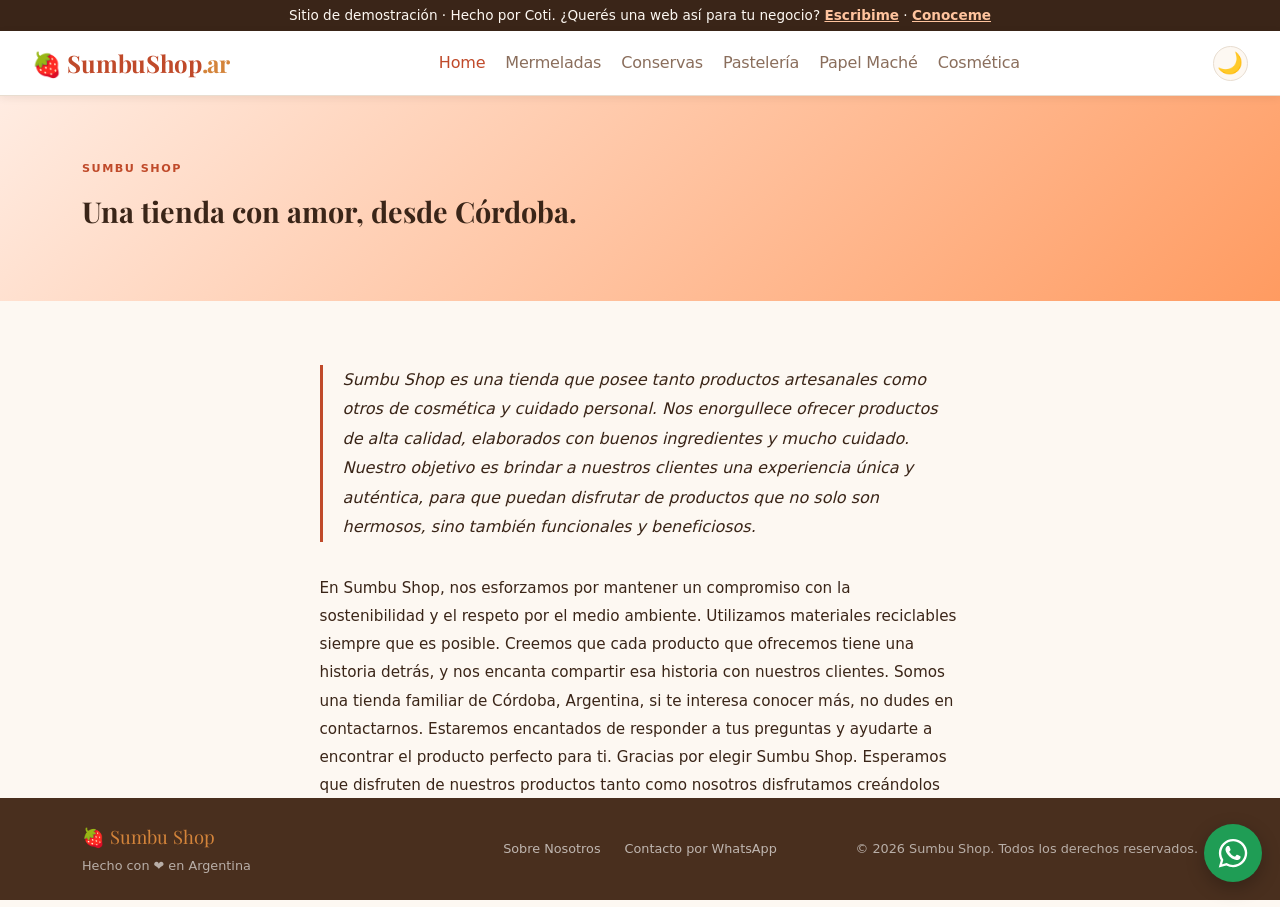
==== pages/about-us.html @ 6c2f8140 "first commit" ====
<!doctype html>
<html lang="es">
  <head>
    <meta charset="UTF-8" />
    <meta name="viewport" content="width=device-width, initial-scale=1.0" />
    <title>Sumbu Shop — Sobre Nosotros</title>
    <link rel="preconnect" href="https://fonts.googleapis.com" />
    <link
      href="https://fonts.googleapis.com/css2?family=Playfair+Display:wght@700&family=Lato:wght@400;500;600&display=swap"
      rel="stylesheet"
    />
    <link
      href="https://cdn.jsdelivr.net/npm/bootstrap@5.3.3/dist/css/bootstrap.min.css"
      rel="stylesheet"
    />
    <link rel="stylesheet" href="../styles/styles.css" />
    <script src="../js/theme.js" defer></script>
    <link rel="stylesheet" href="../styles/demo.css" />
  </head>
  <body>
    <!--Navbar-->
    <nav class="navbar navbar-expand-xl sticky-top">
      <div class="container-fluid">
        <!--Logo-->
        <a href="../index.html" class="navbar-brand">
          🍓 SumbuShop<span>.ar</span>
        </a>
        <!--links de navegación-->
        <button
          class="navbar-toggler border-0"
          type="button"
          data-bs-toggle="collapse"
          data-bs-target="#mainNav"
        >
          <span class="navbar-toggler-icon"></span>
        </button>
        <div class="collapse navbar-collapse" id="mainNav">
          <ul class="navbar-nav mx-auto mb-2 mb-xl-0 gap-1">
            <li class="nav-item">
              <a href="../index.html" class="nav-link active">Home</a>
            </li>
            <li class="nav-item">
              <a href="jams.html" class="nav-link">Mermeladas</a>
            </li>
            <li class="nav-item">
              <a href="preserved.html" class="nav-link">Conservas</a>
            </li>
            <li class="nav-item">
              <a href="bakery.html" class="nav-link">Pastelería</a>
            </li>
            <li class="nav-item">
              <a href="mache-paper.html" class="nav-link">Papel Maché</a>
            </li>
            <li class="nav-item">
              <a href="cosmetics.html" class="nav-link">Cosmética</a>
            </li>
          </ul>
          <!--Botones de tema y cierre de sesión-->
          <div class="d-flex align-items-center gap-2">
            <button
              id="themeToggle"
              class="btn__theme"
              onclick="toggleTheme()"
              title="Cambiar tema"
            >
              🌙
            </button>
          </div>
        </div>
      </div>
    </nav>

    <main class="page__content">
      <!--Header o título-->
      <div class="about__header">
        <div class="container">
          <p class="section__eyebrow">Sumbu Shop</p>
          <h1 class="about__title">Una tienda con amor, desde Córdoba.</h1>
        </div>
      </div>
      <!--Sección de contenido sobre nosotros-->
      <section class="py__section bg__cream">
        <div class="container">
          <div class="row justify-content-center">
            <div class="col-lg-7">
              <p class="about__lead">
                Sumbu Shop es una tienda que posee tanto productos artesanales
                como otros de cosmética y cuidado personal. Nos enorgullece
                ofrecer productos de alta calidad, elaborados con buenos
                ingredientes y mucho cuidado. Nuestro objetivo es brindar a
                nuestros clientes una experiencia única y auténtica, para que
                puedan disfrutar de productos que no solo son hermosos, sino
                también funcionales y beneficiosos.
              </p>
              <p class="about__text">
                En Sumbu Shop, nos esforzamos por mantener un compromiso con la
                sostenibilidad y el respeto por el medio ambiente. Utilizamos
                materiales reciclables siempre que es posible. Creemos que cada
                producto que ofrecemos tiene una historia detrás, y nos encanta
                compartir esa historia con nuestros clientes. Somos una tienda
                familiar de Córdoba, Argentina, si te interesa conocer más, no
                dudes en contactarnos. Estaremos encantados de responder a tus
                preguntas y ayudarte a encontrar el producto perfecto para ti.
                Gracias por elegir Sumbu Shop. Esperamos que disfruten de
                nuestros productos tanto como nosotros disfrutamos creándolos
                para ustedes.
              </p>
            </div>
          </div>
        </div>
      </section>
    </main>

    <!--Footer-->
    <footer class="site__footer py-4" style="position: absolute">
      <div class="container">
        <div class="row align-items-center">
          <div class="col-lg-4 text-center text-lg-start mb-3 mb-lg-0">
            <div class="footer__logo">🍓 Sumbu Shop</div>
            <div>Hecho con ❤️ en Argentina</div>
          </div>
          <div class="col-lg-4 text-center mb-3 mb-lg-0">
            <div class="d-flex justify-content-center gap-4">
              <a href="about-us.html">Sobre Nosotros</a>
              <a href="#" class="js-wa-link">Contacto por WhatsApp</a>
            </div>
          </div>
          <div class="col-lg-4 text-center text-lg-end">
            © 2026 Sumbu Shop. Todos los derechos reservados.
          </div>
        </div>
      </div>
    </footer>
    <!--Script-->
    <script src="https://cdn.jsdelivr.net/npm/bootstrap@5.3.3/dist/js/bootstrap.bundle.min.js"></script>
    <script src="js/navbar.js"></script>
    <script src="../js/demo.js"></script>
  </body>
</html>
---- styles/styles.css ----
/* global styles---> esto va a servir para definir colores y fuentes globales(theme: ligth por defecto) */
:root {
  --color-primary: #c04a2a;
  --color-primary-dk: #9e3a1e;
  --color-header: linear-gradient(135deg, #ffece2, #ff9b61);
  --color-accent: #d4843a;
  --color-bg: #fdf8f2;
  --color-surface: #ffffff;
  --color-text: #3a2518;
  --color-footer: #492f1e;
  --color-text-soft: #8a6e5c;
  --color-border: #e8ddd0;

  --font-display: "Playfair Display", Georgia, serif;
  --font-body: "Inter", system-ui, sans-serif;

  --radius-sm: 8px;
  --radius-md: 12px;
  --radius-lg: 20px;
  --radius-pill: 999px;
}

/* general layout styles */
.page__content {
  margin: 0 auto;
}
/*Modo oscuro*/
[data-theme="dark"] {
  --color-primary: #e8603a;
  --color-primary-dk: #c04a2a;
  --color-header: linear-gradient(135deg, #42261cb0, #7a351f);
  --color-accent: #e8a838;
  --color-bg: #1a110b;
  --color-surface: #38271d;
  --color-text: #f0e6da;
  --color-text-soft: #d8ccc5;
  --color-border: #3a2820;
}
[data-theme="dark"] .hero_eyebrow {
  color: var(--color-accent);
}
[data-theme="dark"] .hero__subtitle {
  color: #d4b8a8;
}
[data-theme="dark"] .trust__bar {
  background-color: #1f1208;
}
/* Cards de categoría en dark mode */
[data-theme="dark"] .cat__card {
  background: #2e1c10;
  border-color: #3a2820;
}

[data-theme="dark"] .header__jam {
  background: linear-gradient(145deg, #5a2010, #3a1008);
}
[data-theme="dark"] .header__preserved {
  background: linear-gradient(145deg, #4a3008, #2e1e04);
}
[data-theme="dark"] .header__mache {
  background: linear-gradient(145deg, #0e1e3a, #081428);
}
[data-theme="dark"] .header__cosmetics {
  background: linear-gradient(145deg, #0e2e14, #081e0c);
}
[data-theme="dark"] .header__bakery {
  background: linear-gradient(145deg, #552c9b, #301b58);
}

/* Navbar en dark mode */
[data-theme="dark"] .navbar {
  background-color: #1a110b;
  border-bottom-color: #3a2820;
}

/* Icono hamburguesa en dark mode: Bootstrap lo dibuja gris oscuro por defecto */
[data-theme="dark"] .navbar-toggler {
  --bs-navbar-toggler-icon-bg: url("data:image/svg+xml,%3csvg xmlns='http://www.w3.org/2000/svg' viewBox='0 0 30 30'%3e%3cpath stroke='%23e8a838' stroke-linecap='round' stroke-miterlimit='10' stroke-width='2' d='M4 7h22M4 15h22M4 23h22'/%3e%3c/svg%3e");
  --bs-navbar-toggler-focus-width: 0.2rem;
}
[data-theme="dark"] .navbar-toggler:focus {
  box-shadow: 0 0 0 var(--bs-navbar-toggler-focus-width) rgba(232, 168, 56, 0.4);
}

/* Footer en dark mode */
[data-theme="dark"] .site__footer {
  background: #0f0805;
}
/* Reset algunos estilos que son por defecto */
*,
*::before,
*::after {
  box-sizing: border-box;
  margin: 0;
  padding: 0;
}

body {
  font-family: var(--font-body);
  background-color: var(--color-bg);
  color: var(--color-text);
  line-height: 1.6;
}
/* Footer siempre al fondo, aunque la página tenga poco contenido */
body:has(> main) {
  display: flex;
  flex-direction: column;
  min-height: 100vh;
}
body:has(> main) > main {
  width: 100%;
}

a {
  text-decoration: none;
  color: inherit;
}
/*botones navegacion*/
/* Botón de tema: círculo con ícono en escritorio */
.btn__theme {
  background: var(--color-bg);
  border: 1.5px solid var(--color-border);
  color: var(--color-text);
  width: 44px;
  height: 44px;
  border-radius: var(--radius-pill);
  cursor: pointer;
  font-family: var(--font-body);
  font-size: 0.95rem;
  font-weight: 600;
  display: flex;
  align-items: center;
  justify-content: center;
  gap: 0.6rem;
  padding: 0;
  transition:
    border-color 0.2s,
    color 0.2s,
    box-shadow 0.2s;
  flex-shrink: 0;
}
.btn__theme:hover {
  border-color: var(--color-primary);
  color: var(--color-primary);
  box-shadow: 0 2px 10px rgba(192, 74, 42, 0.15);
}
.btn__theme:focus-visible {
  outline: 2px solid var(--color-accent);
  outline-offset: 2px;
}
.btn__theme-icon {
  font-size: 1.3rem;
  line-height: 1;
  transition: transform 0.4s ease;
}
.btn__theme:hover .btn__theme-icon {
  transform: rotate(-20deg) scale(1.1);
}
.btn__theme-label {
  display: none;
}

/* Aire a los costados del navbar (logo, hamburguesa y botón de tema) */
.navbar > .container-fluid {
  padding-left: 1.25rem;
  padding-right: 1.25rem;
}
@media (min-width: 1200px) {
  .navbar > .container-fluid {
    padding-left: 2rem;
    padding-right: 2rem;
  }
}

/* Hamburguesa: anillo de foco suave en lugar del recuadro oscuro */
.navbar-toggler {
  padding: 0.4rem 0.55rem;
  border-radius: var(--radius-sm);
}
.navbar-toggler:focus {
  box-shadow: 0 0 0 0.2rem rgba(192, 74, 42, 0.25);
}

/* Menú desplegado (móvil y tablet, hasta el breakpoint xl del navbar) */
@media (max-width: 1199.98px) {
  .navbar-collapse {
    padding: 0.25rem 0.25rem 1rem;
  }
  .navbar-collapse .nav-link {
    padding: 0.55rem 0.9rem !important;
    border-radius: var(--radius-sm);
  }
  .navbar-collapse .nav-link:hover,
  .navbar-collapse .nav-link.active {
    background: var(--color-bg);
  }
  .navbar-collapse .btn__theme {
    width: 100%;
    height: auto;
    justify-content: flex-start;
    padding: 0.65rem 0.9rem;
    margin-top: 0.75rem;
    border-radius: var(--radius-md);
  }
  .navbar-collapse .btn__theme-label {
    display: inline;
  }
  .navbar-collapse .btn__theme:hover .btn__theme-icon {
    transform: none;
  }
}
/*Sobreescribiendo estilos de bootstrap por la paleta de colores*/
.btn-primary {
  background-color: var(
    --color-primary
  ) !important; /*con esto se sobreescriben los estilos de bootstrap y se aplica el color primario definido en la paleta de colores*/
  border-color: var(--color-primary) !important;
  color: #fff !important;
  font-family: var(--font-body);
  font-weight: 600;
  font-size: 0.875rem;
  padding: 0.65rem 1.5rem;
  border-radius: var(--radius-pill) !important;
  transition:
    background-color 0.2s,
    border-color 0.15s;
}

.btn-primary:hover {
  background-color: var(--color-primary-dk) !important;
  border-color: var(--color-primary-dk) !important;
  transform: translateY(-1px);
}
.btn-outline-primary {
  color: var(--color-primary) !important;
  border-color: var(--color-primary) !important;
  font-family: var(--font-body);
  font-weight: 600;
  font-size: 0.875rem;
  padding: 0.65rem 1.5rem;
  border-radius: var(--radius-pill) !important;
  transition: all 0.2s;
}
.btn-outline-primary:hover {
  background-color: var(--color-primary) !important;
  color: #fff !important;
}

/*navbar styles*/
.btn__theme {
  width: 35px;
  height: 35px;
  font-size: 18px;
  display: flex;
  align-items: center;
  justify-content: center;
  padding: 0;
}
.navbar {
  background-color: var(--color-surface);
  border-bottom: 1px solid var(--color-border);
  box-shadow: 0 2px 8px rgba(58, 37, 24, 0.08);
  position: sticky;
  top: 0;
  z-index: 100;
  min-height: 64px;
  padding: 0 !important;
}
.navbar .container,
.navbar .container-fluid {
  min-height: 64px;
  display: flex;
  align-items: center;
  padding-top: 0;
  padding-bottom: 0;
}

.navbar-brand {
  font-family: var(--font-display);
  font-size: 1.5rem;
  font-weight: 700;
  color: var(--color-primary) !important;
  letter-spacing: -0.3px;
}
.navbar-brand span {
  color: var(--color-accent);
}
.nav-link {
  font-family: var(--font-body) !important;
  color: var(--color-text-soft);
  font-size: 1rem !important;
  font-weight: 500;
  transition:
    color var(--transition),
    background-color var(--transition);
  letter-spacing: -0.2px;
}
.nav-link:hover,
.nav-link.active {
  color: var(--color-primary) !important;
}

.navbar__inner {
  max-width: 1100px;
  margin: 0 auto;
  padding: 0 1.5rem;
  height: 64px;
  display: flex;
  align-items: center;
  justify-content: space-between;
  gap: 1rem;
}

/*logout button styles*/
.btn-logout {
  font-family: var(--font-body);
  font-size: 0.8rem;
  font-weight: 600;
  color: var(--color-primary);
  border: 1.5px solid var(--color-primary);
  background: none;
  padding: 0.35rem 1rem;
  border-radius: var(--radius-pill);
  cursor: pointer;
  transition: all 0.2s;
}

.btn-logout:hover {
  background-color: var(--color-primary);
  color: #fff;
}

/*Hero section styles*/
.hero {
  display: flex;
  min-height: 520px;
  background: var(--color-header);
  position: relative;
  overflow: hidden;
  align-items: stretch;
}

.hero__content {
  flex: 0 0 54%;
  display: flex;
  align-items: center;
  padding: 4rem 2rem 4rem 6%;
  position: relative;
  z-index: 1;
}

.hero__text {
  max-width: 85%;
}

.hero__image {
  position: absolute;
  right: 0;
  top: 0;
  bottom: 0;
  width: 52%;
  background-image: url("../img/quinotos_almnibar.webp");
  background-size: cover;
  background-position: center;
  clip-path: polygon(10% 0%, 100% 0%, 100% 100%, 0% 100%);
}
.hero_title {
  font-family: var(--font-display);
  font-size: clamp(2rem, 3.5vw, 3rem);
  font-weight: 700;
  line-height: 1.15;
  color: var(--color-text);
  margin-bottom: 1rem;
}

.hero_title em {
  color: var(--color-primary);
  font-style: italic;
}
.btn__sumbu {
  background-color: var(--color-primary);
  color: #fff;
  border: 2px solid var(--color-primary);
  border-radius: var(--radius-pill);
  padding: 0.65rem 1.5rem;
  font-weight: 600;
  font-size: 0.875rem;
  transition: all 0.2s;
}
.btn__sumbu:hover {
  background-color: var(--color-primary-dk);
  border-color: var(--color-primary-dk);
  color: #fff;
}

.btn__sumbu__outline {
  background-color: transparent;
  color: var(--color-primary);
  border: 2px solid var(--color-primary);
  border-radius: var(--radius-pill);
  padding: 0.65rem 1.5rem;
  font-weight: 600;
  font-size: 0.875rem;
  transition: all 0.2s;
}
.btn__sumbu__outline:hover {
  background-color: var(--color-primary);
  color: #fff;
}
/*Presentacion de la empresa*/
.presentacion__bar {
  background-color: var(--color-border);
  border-top: 1px solid var(--color-border);
  border-bottom: 1px solid var(--color-border);
  padding: 0;
}
.presentacion__bar .container-fluid {
  padding-left: 3.5%;
  padding-right: 0%;
}

.presentacion__item {
  padding: 1.25rem 1rem;
  display: flex;
  align-items: center;
  gap: 12px;
  border-right: 1px solid var(--color-border);
}
.presentacion__item:last-child {
  border-right: none;
}

.presentacion__icon {
  font-size: 1.35rem;
  flex-shrink: 0;
}
.presentacion__label {
  font-family: var(--font-body);
  font-size: 1.1rem;
  font-weight: 700;
  color: var(--color-text);
  line-height: 1.2;
  margin-bottom: 1px;
}
.presentacion__desc {
  font-size: 0.9rem;
  color: var(--color-text-soft);
}

/*categories styles*/
.section__eyebrow {
  font-family: var(--font-body);
  font-size: 0.7rem;
  font-weight: 700;
  color: var(--color-primary);
  text-transform: uppercase;
  letter-spacing: 1.5px;
}
.section__title {
  font-family: var(--font-display);
  font-size: 1.8rem;
  font-weight: 700;
  color: var(--color-text);
  margin-bottom: 0.5rem;
}
.section__link {
  font-family: var(--font-body);
  font-size: 0.8rem;
  font-weight: 600;
  color: var(--color-primary);
}

.section__link:hover {
  text-decoration: underline;
}
/*cards de categorias*/
.cat__card {
  border-radius: var(--radius-md);
  overflow: hidden;
  border: 1px solid var(--color-border);
  background: var(--color-surface);
  transition:
    transform 0.2s,
    box-shadow 0.2s;
  display: block;
  color: inherit;
  display: flex;
  flex-direction: column;
  height: 100%;
  width: 100%;
}
.cat__card:hover {
  transform: translateY(-4px);
  box-shadow: 0 8px 24px rgba(58, 37, 24, 0.1);
  color: inherit;
}

.cat__img {
  height: 160px;
  overflow: hidden;
  display: flex;
  align-items: center;
  justify-content: center;
  font-size: 2rem;
}
.cat__img img {
  width: 100%;
  height: 100%;
  object-fit: cover;
  object-position: center;
  display: block;
}

.about__header {
  background: var(--color-header);
  padding: 4rem 0;
}

.header__jam {
  background: linear-gradient(145deg, #fde8dc, #f5c4a8);
  padding: 3.5rem 0;
}
.header__preserved {
  background: linear-gradient(145deg, #fef0d0, #f5d48a);
  padding: 3.5rem 0;
}
.header__mache {
  background: linear-gradient(145deg, #e8f0fc, #c8d8f4);
  padding: 3.5rem 0;
}
.header__cosmetics {
  background: linear-gradient(145deg, #e4f2e8, #b8dfc0);
  padding: 3.5rem 0;
}
.header__bakery {
  background: linear-gradient(145deg, #cfc8f4, #966fe0);
  padding: 3.5rem 0;
}

.cat__body {
  padding: 1rem 1.1rem 1.25rem;
}

.cat__name {
  font-family: var(--font-display);
  font-size: 1.3rem;
  font-weight: 700;
  color: var(--color-text);
  margin-bottom: 0.25rem;
}
.cat__desc {
  font-size: 1rem;
  color: var(--color-text);
  margin-bottom: 0.6rem;
}

.cat__link {
  font-size: 0.9rem;
  font-weight: 600;
  color: var(--color-primary);
}

/*seccion sobre nosotros*/
.about__section {
  background-color: var(--color-primary);
  padding: 2rem 1.5rem;
  overflow: hidden;
  width: 100%;
  margin-bottom: 2rem;
  margin-top: 2rem;
}
.about__label {
  font-family: var(--font-body);
  font-size: 0.7rem;
  font-weight: 700;
  letter-spacing: 1.5px;
  text-transform: uppercase;
  color: rgba(255, 255, 255, 0.55);
  margin-bottom: 0.75rem;
}
.about__title {
  font-family: var(--font-display);
  font-size: 1.8rem;
  font-weight: 700;
  color: #fff;
  margin-bottom: 0.75rem;
  line-height: 1.2;
}
.about__body {
  font-size: 0.9rem;
  color: rgba(255, 255, 255, 0.72);
  line-height: 1.75;
  margin-bottom: 1.5rem;
  max-width: 90%;
}
.about__visual {
  background-color: rgba(255, 255, 255, 0.08);
  display: flex;
  align-items: center;
  justify-content: center;
  font-size: 6rem;
  min-height: 220px;
  overflow: hidden;
  padding: 0;
}
.about__visual img {
  width: 100%;
  height: 100%;
  object-fit: cover;
  object-position: center;
  display: block;
}
/*cards de los productos,
página de categorias*/
.product__card {
  background-color: var(--color-bg);
  border: 1px solid var(--color-border);
  border-radius: var(--radius-md);
  overflow: hidden;
  transition:
    transform 0.2s,
    box-shadow 0.2s;
  display: flex;
  flex-direction: column;
  height: 100%;
  width: 100%;
}
.product__card:hover {
  transform: translateY(-4px);
  box-shadow: 0 8px 24px rgba(58, 37, 24, 0.1);
}
.product__card-img {
  height: 180px;
  overflow: hidden;
  position: relative;
}

.product__card-img img {
  width: 100%;
  height: 100%;
  object-fit: cover;
  object-position: center;
  display: block;
}

.product__card__body {
  padding: 1rem 1.1rem 1.25rem;
  display: flex;
  flex-direction: column;
  flex: 1;
}

.product__card__cat {
  font-size: 0.7rem;
  font-weight: 700;
  text-transform: uppercase;
  letter-spacing: 0.8px;
  color: var(--color-primary);
  margin-bottom: 4px;
}

.product__card__name {
  font-family: var(--font-display);
  font-size: 1rem;
  font-weight: 700;
  color: var(--color-text);
  margin-bottom: 6px;
  line-height: 1.3;
}

.product__card__desc {
  font-size: 0.78rem;
  color: var(--color-text-soft);
  margin-bottom: 0.9rem;
  line-height: 1.55;
}

.product__card__price {
  font-size: 1.1rem;
  font-weight: 700;
  color: var(--color-primary);
  margin-top: auto;
  margin-bottom: 0.75rem;
}
.py__section {
  padding-top: 4rem;
  padding-bottom: 4rem;
}
.bg__cream {
  background-color: var(--color-bg);
}

/*sobre nosotros--PAGES*/
.about__title {
  font-family: var(--font-display);
  font-size: clamp(1.6rem, 3vm, 2.2rem);
  font-weight: 700;
  color: var(--color-text);
  line-height: 1.2;
  max-width: 560px;
  margin-bottom: 0.5rem;
}
.about__lead {
  font-size: 1rem;
  color: var(--color-text);
  line-height: 1.85;
  font-style: italic;
  border-left: 3px solid var(--color-primary);
  padding-left: 1.25rem;
  margin-bottom: 2rem;
}
.about__text {
  font-size: 0.95rem;
  color: var(--color-text--soft);
  line-height: 1.85;
}
main {
  flex: 1;
}
/* footer styles */
footer {
  bottom: 0;
  width: 100%;
}
.site__footer {
  background: var(--color-footer);
  color: rgba(255, 255, 255, 0.61);
  font-size: 0.8rem;
}
.site__footer .footer__logo {
  font-family: var(--font-display);
  font-size: 1.15rem;
  color: var(--color-accent);
  margin-bottom: 0.25rem;
}
.site__footer a {
  color: rgba(255, 255, 255, 0.651);
  transition: color 0.15s;
}
.site__footer a:hover {
  color: rgba(255, 255, 255, 0.85);
}

/* Tablet y ventanas angostas de escritorio: las columnas se apilan */
@media (max-width: 991.98px) {
  .about__body {
    max-width: 100%;
  }
  .about__visual {
    height: 280px;
  }
  /* Espacio para que el botón flotante de WhatsApp no tape el texto */
  .site__footer {
    padding-bottom: 5.5rem !important;
  }
}
---- styles/demo.css ----
/* demo.css - Estilos de las funciones agregadas para la demo */
.demo__ribbon {
  background: #3a2518;
  color: #fdf8f2;
  font-size: 0.85rem;
  text-align: center;
  padding: 6px 12px;
  line-height: 1.4;
}
.demo__ribbon a { color: #ffc49e; font-weight: 600; text-decoration: underline; }

.btn__wa {
  display: inline-flex;
  align-items: center;
  justify-content: center;
  gap: 8px;
  width: 100%;
  margin-top: 12px;
  padding: 10px 14px;
  border-radius: var(--radius-pill, 999px);
  background: #1f9d55;
  color: #fff !important;
  font-weight: 600;
  text-decoration: none;
  transition: background 0.2s;
}
.btn__wa:hover { background: #17803f; }

.wa__float {
  position: fixed;
  right: 18px;
  bottom: 18px;
  width: 58px;
  height: 58px;
  border-radius: 50%;
  background: #1f9d55;
  color: #fff !important;
  display: flex;
  align-items: center;
  justify-content: center;
  box-shadow: 0 6px 18px rgba(0, 0, 0, 0.25);
  z-index: 200;
}
.wa__float:hover { background: #17803f; }

/* Sección Dónde estamos */
.visit__section { padding: 3.5rem 0; background: var(--color-bg); }
.visit__card {
  background: var(--color-surface);
  border: 1px solid var(--color-border);
  border-radius: var(--radius-lg, 20px);
  overflow: hidden;
}
.visit__info { padding: 2rem; color: var(--color-text); }
.visit__info h3 { font-family: var(--font-display); color: var(--color-primary); font-size: 1.1rem; margin-top: 1.2rem; }
.visit__info h3:first-of-type { margin-top: 0; }
.visit__info p, .visit__info li { color: var(--color-text-soft); margin-bottom: 0.25rem; }
.visit__info ul { list-style: none; padding: 0; }
.visit__map iframe { width: 100%; height: 100%; min-height: 320px; border: 0; display: block; }

/* Hero en celular: la imagen pasa arriba y el texto ocupa todo el ancho */
@media (max-width: 767px) {
  .hero { flex-direction: column-reverse; min-height: 0; }
  .hero__content { flex: 1 1 auto; padding: 2rem 1.25rem; }
  .hero__text { max-width: 100%; }
  /* Imagen entera: sin el corte diagonal de escritorio y con su proporción real (1200x901) */
  .hero__image {
    position: relative;
    width: 100%;
    height: auto;
    aspect-ratio: 1200 / 901;
    clip-path: none;
  }
}
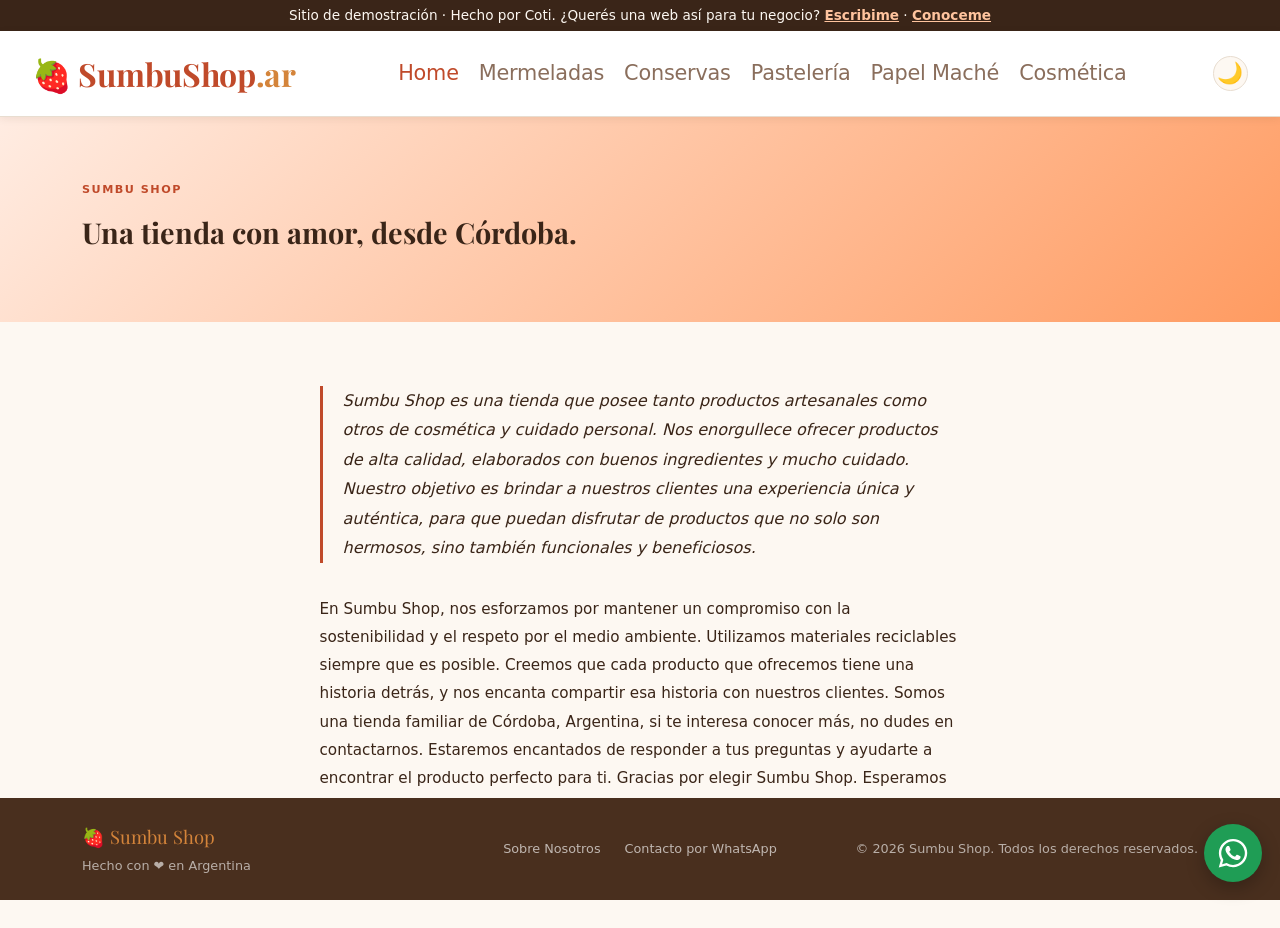
==== commit 43f61a9b: "grid products" ====
--- a/pages/about-us.html
+++ b/pages/about-us.html
@@ -16,6 +16,9 @@
     <link rel="stylesheet" href="../styles/styles.css" />
     <script src="../js/theme.js" defer></script>
     <link rel="stylesheet" href="../styles/demo.css" />
+    <!-- Logo en la pestaña del navegador -->
+    <link rel="icon" type="image/png" sizes="32x32" href="../img/favicon-32.png" />
+    <link rel="apple-touch-icon" href="../img/apple-touch-icon.png" />
   </head>
   <body>
     <!--Navbar-->
--- a/styles/styles.css
+++ b/styles/styles.css
@@ -268,7 +268,7 @@
 }
 .navbar .container,
 .navbar .container-fluid {
-  min-height: 64px;
+  min-height: 85px;
   display: flex;
   align-items: center;
   padding-top: 0;
@@ -277,7 +277,7 @@
 
 .navbar-brand {
   font-family: var(--font-display);
-  font-size: 1.5rem;
+  font-size: 2rem;
   font-weight: 700;
   color: var(--color-primary) !important;
   letter-spacing: -0.3px;
@@ -288,7 +288,7 @@
 .nav-link {
   font-family: var(--font-body) !important;
   color: var(--color-text-soft);
-  font-size: 1rem !important;
+  font-size: 1.3rem !important;
   font-weight: 500;
   transition:
     color var(--transition),
